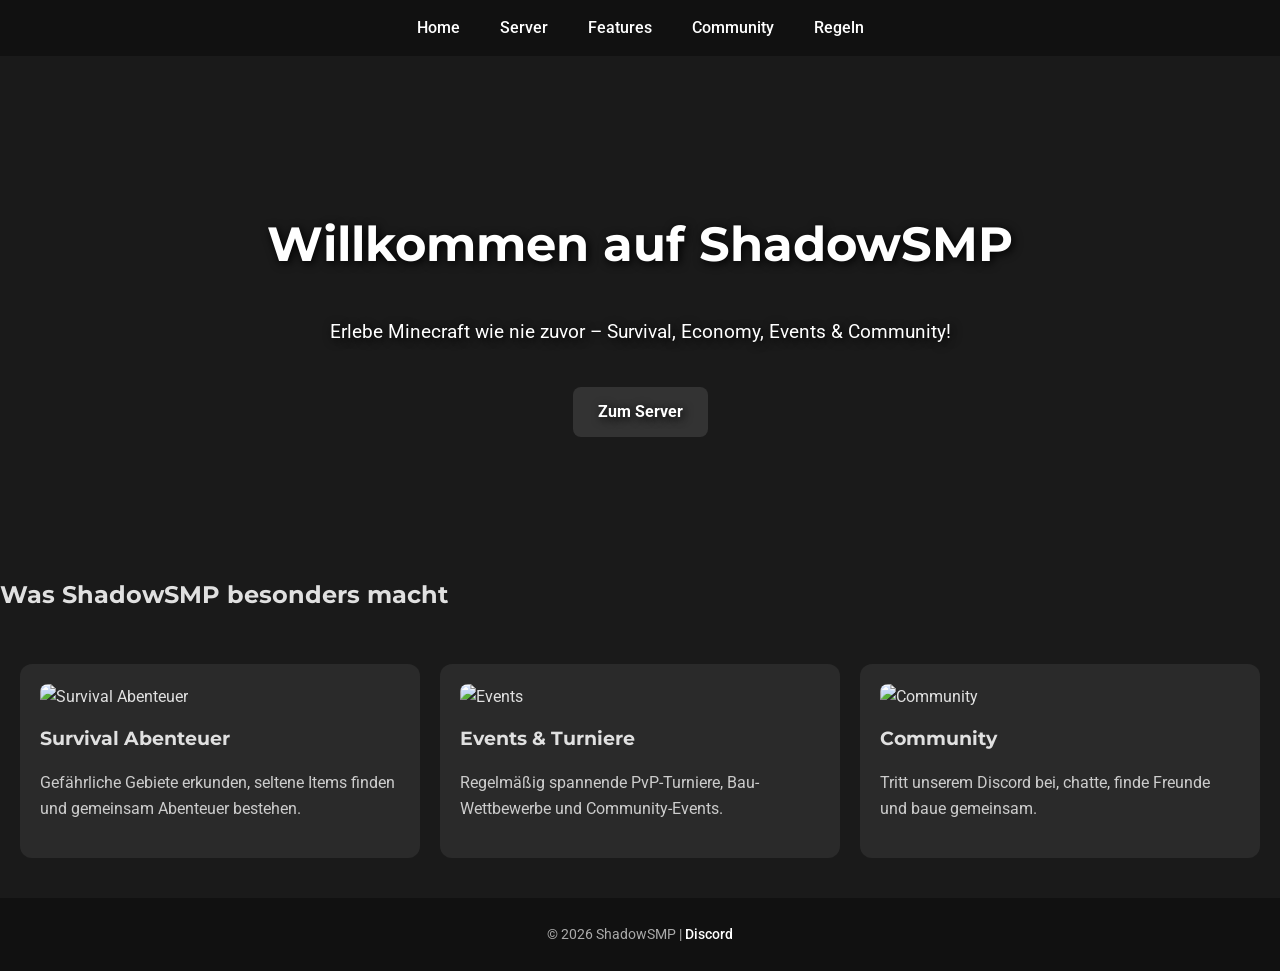
==== index.html @ 8fb62f71 "Add files via upload" ====
<!DOCTYPE html>
<html lang="de">
<head>
<meta charset="UTF-8">
<meta name="viewport" content="width=device-width, initial-scale=1.0">
<title>ShadowSMP – Home</title>
<link href="https://fonts.googleapis.com/css2?family=Roboto:wght@400;700&family=Montserrat:wght@500;700&display=swap" rel="stylesheet">
<link rel="stylesheet" href="style.css">
</head>
<body>

<nav>
  <a href="index.html">Home</a>
  <a href="server.html">Server</a>
  <a href="features.html">Features</a>
  <a href="community.html">Community</a>
  <a href="rules.html">Regeln</a>
</nav>

<header style="background:url('https://i.imgur.com/6oKfM2X.jpg') center/cover no-repeat; height:400px; display:flex; flex-direction:column; justify-content:center; align-items:center; text-align:center; color:#fff; text-shadow:2px 2px 10px #000;">
  <h1>Willkommen auf ShadowSMP</h1>
  <p>Erlebe Minecraft wie nie zuvor – Survival, Economy, Events & Community!</p>
  <a href="server.html" class="btn-primary">Zum Server</a>
</header>

<section>
  <h2>Was ShadowSMP besonders macht</h2>
  <div class="grid">
    <div class="card">
      <img src="https://i.imgur.com/QyXlxqU.jpg" alt="Survival Abenteuer">
      <h3>Survival Abenteuer</h3>
      <p>Gefährliche Gebiete erkunden, seltene Items finden und gemeinsam Abenteuer bestehen.</p>
    </div>
    <div class="card">
      <img src="https://i.imgur.com/2Ff1JjE.jpg" alt="Events">
      <h3>Events & Turniere</h3>
      <p>Regelmäßig spannende PvP-Turniere, Bau-Wettbewerbe und Community-Events.</p>
    </div>
    <div class="card">
      <img src="https://i.imgur.com/8rSxP5R.jpg" alt="Community">
      <h3>Community</h3>
      <p>Tritt unserem Discord bei, chatte, finde Freunde und baue gemeinsam.</p>
    </div>
  </div>
</section>

<footer>
  © 2026 ShadowSMP | <a href="https://discord.gg/g53JW4Nw" target="_blank">Discord</a>
</footer>

</body>
</html>
---- style.css ----
/* -------------------------
   Allgemeine Styles
------------------------- */
body {
  margin: 0;
  font-family: 'Roboto', sans-serif;
  background-color: #1a1a1a;
  color: #e0e0e0;
  line-height: 1.6;
}

a {
  text-decoration: none;
  color: inherit;
}

h1, h2, h3 {
  font-family: 'Montserrat', sans-serif;
  margin-bottom: 10px;
}

/* -------------------------
   Navigation
------------------------- */
nav {
  background-color: #111;
  display: flex;
  justify-content: center;
  padding: 15px 0;
}

nav a {
  margin: 0 20px;
  font-weight: 500;
  color: #fff;
  transition: 0.3s;
}

nav a:hover {
  color: #ccc;
  text-decoration: underline;
}

/* -------------------------
   Header
------------------------- */
header {
  text-align: center;
  color: #fff;
  padding: 50px 20px;
}

header h1 {
  font-size: 3em;
  margin-bottom: 15px;
}

header p {
  font-size: 1.2em;
  max-width: 700px;
}

/* Primary Button */
.btn-primary {
  display: inline-block;
  background-color: #333;
  color: #fff;
  padding: 12px 25px;
  border-radius: 8px;
  font-weight: 700;
  margin-top: 20px;
  transition: 0.3s;
}

.btn-primary:hover {
  background-color: #555;
  transform: scale(1.05);
}

/* -------------------------
   Grid Layout
------------------------- */
.grid {
  display: grid;
  grid-template-columns: repeat(auto-fit, minmax(280px, 1fr));
  gap: 20px;
  padding: 40px 20px;
}

/* -------------------------
   Cards
------------------------- */
.card {
  background-color: #2a2a2a;
  border-radius: 12px;
  padding: 20px;
  transition: transform 0.3s, box-shadow 0.3s;
  overflow: hidden;
}

.card:hover {
  transform: translateY(-8px) scale(1.03);
  box-shadow: 0 0 40px rgba(255,255,255,0.15);
}

.card h3 {
  margin-top: 15px;
  margin-bottom: 10px;
}

.card p, .card ul, .card li {
  color: #ccc;
}

.card ul {
  list-style: none;
  padding-left: 0;
}

.card li {
  padding: 4px 0;
}

/* Card Images */
.card img {
  width: 100%;
  border-radius: 8px;
  transition: transform 0.3s, filter 0.3s;
}

.card img:hover {
  transform: scale(1.05);
  filter: brightness(1.1);
}

/* -------------------------
   Discord Card
------------------------- */
.discord a {
  color: #fff;
  font-weight: 700;
  transition: 0.3s;
}

.discord a:hover {
  color: #ccc;
  text-decoration: underline;
}

/* -------------------------
   Footer
------------------------- */
footer {
  background-color: #111;
  text-align: center;
  padding: 25px 20px;
  color: #aaa;
  font-size: 0.9em;
}

footer a {
  color: #fff;
  font-weight: 500;
  transition: 0.3s;
}

footer a:hover {
  color: #ccc;
}

/* -------------------------
   Responsive
------------------------- */
@media (max-width: 768px) {
  header h1 { font-size: 2.2em; }
  header p { font-size: 1em; }
  nav { flex-direction: column; }
  nav a { margin: 10px 0; }
}
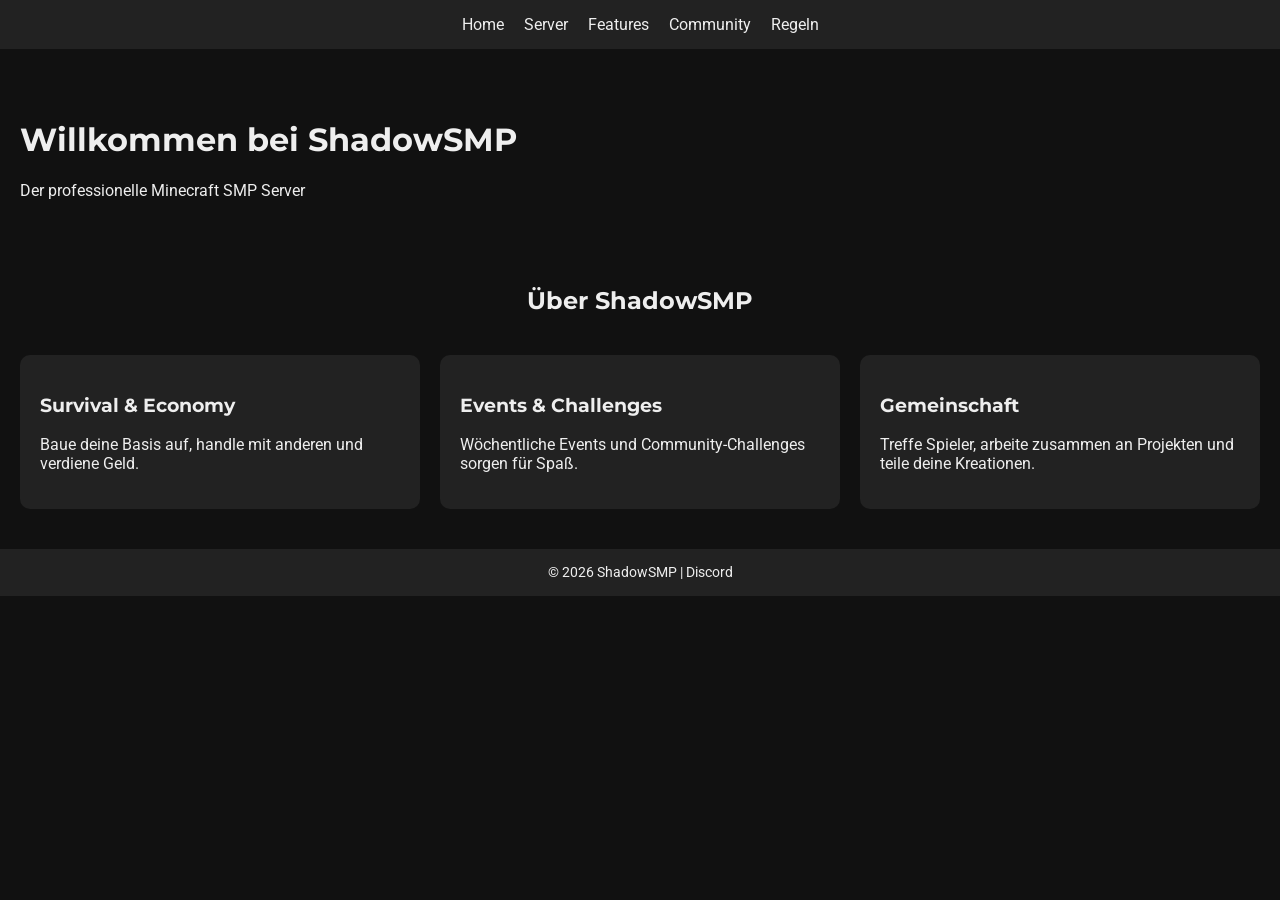
==== commit 3fda4f58: "Add files via upload" ====
--- a/index.html
+++ b/index.html
@@ -17,29 +17,25 @@
   <a href="rules.html">Regeln</a>
 </nav>
 
-<header style="background:url('https://i.imgur.com/6oKfM2X.jpg') center/cover no-repeat; height:400px; display:flex; flex-direction:column; justify-content:center; align-items:center; text-align:center; color:#fff; text-shadow:2px 2px 10px #000;">
-  <h1>Willkommen auf ShadowSMP</h1>
-  <p>Erlebe Minecraft wie nie zuvor – Survival, Economy, Events & Community!</p>
-  <a href="server.html" class="btn-primary">Zum Server</a>
+<header>
+  <h1>Willkommen bei ShadowSMP</h1>
+  <p>Der professionelle Minecraft SMP Server</p>
 </header>
 
 <section>
-  <h2>Was ShadowSMP besonders macht</h2>
+  <h2>Über ShadowSMP</h2>
   <div class="grid">
     <div class="card">
-      <img src="https://i.imgur.com/QyXlxqU.jpg" alt="Survival Abenteuer">
-      <h3>Survival Abenteuer</h3>
-      <p>Gefährliche Gebiete erkunden, seltene Items finden und gemeinsam Abenteuer bestehen.</p>
+      <h3>Survival & Economy</h3>
+      <p>Baue deine Basis auf, handle mit anderen und verdiene Geld.</p>
     </div>
     <div class="card">
-      <img src="https://i.imgur.com/2Ff1JjE.jpg" alt="Events">
-      <h3>Events & Turniere</h3>
-      <p>Regelmäßig spannende PvP-Turniere, Bau-Wettbewerbe und Community-Events.</p>
+      <h3>Events & Challenges</h3>
+      <p>Wöchentliche Events und Community-Challenges sorgen für Spaß.</p>
     </div>
     <div class="card">
-      <img src="https://i.imgur.com/8rSxP5R.jpg" alt="Community">
-      <h3>Community</h3>
-      <p>Tritt unserem Discord bei, chatte, finde Freunde und baue gemeinsam.</p>
+      <h3>Gemeinschaft</h3>
+      <p>Treffe Spieler, arbeite zusammen an Projekten und teile deine Kreationen.</p>
     </div>
   </div>
 </section>
--- a/style.css
+++ b/style.css
@@ -1,179 +1,87 @@
-/* -------------------------
-   Allgemeine Styles
-------------------------- */
+/* Allgemeine Einstellungen */
 body {
-  margin: 0;
-  font-family: 'Roboto', sans-serif;
-  background-color: #1a1a1a;
-  color: #e0e0e0;
-  line-height: 1.6;
+    margin: 0;
+    font-family: 'Roboto', sans-serif;
+    background-color: #111;
+    color: #eee;
 }
 
 a {
-  text-decoration: none;
-  color: inherit;
+    color: #eee;
+    text-decoration: none;
+}
+
+a:hover {
+    color: #fff;
+}
+
+nav {
+    display: flex;
+    justify-content: center;
+    gap: 20px;
+    padding: 15px;
+    background-color: #222;
+    position: sticky;
+    top: 0;
+    z-index: 100;
+}
+
+header {
+    padding: 50px 20px;
 }
 
 h1, h2, h3 {
-  font-family: 'Montserrat', sans-serif;
-  margin-bottom: 10px;
+    font-family: 'Montserrat', sans-serif;
 }
 
-/* -------------------------
-   Navigation
-------------------------- */
-nav {
-  background-color: #111;
-  display: flex;
-  justify-content: center;
-  padding: 15px 0;
+.grid {
+    display: grid;
+    gap: 20px;
+    grid-template-columns: repeat(auto-fit, minmax(280px, 1fr));
+    padding: 20px;
 }
 
-nav a {
-  margin: 0 20px;
-  font-weight: 500;
-  color: #fff;
-  transition: 0.3s;
-}
-
-nav a:hover {
-  color: #ccc;
-  text-decoration: underline;
-}
-
-/* -------------------------
-   Header
-------------------------- */
-header {
-  text-align: center;
-  color: #fff;
-  padding: 50px 20px;
-}
-
-header h1 {
-  font-size: 3em;
-  margin-bottom: 15px;
-}
-
-header p {
-  font-size: 1.2em;
-  max-width: 700px;
-}
-
-/* Primary Button */
-.btn-primary {
-  display: inline-block;
-  background-color: #333;
-  color: #fff;
-  padding: 12px 25px;
-  border-radius: 8px;
-  font-weight: 700;
-  margin-top: 20px;
-  transition: 0.3s;
-}
-
-.btn-primary:hover {
-  background-color: #555;
-  transform: scale(1.05);
-}
-
-/* -------------------------
-   Grid Layout
-------------------------- */
-.grid {
-  display: grid;
-  grid-template-columns: repeat(auto-fit, minmax(280px, 1fr));
-  gap: 20px;
-  padding: 40px 20px;
-}
-
-/* -------------------------
-   Cards
-------------------------- */
 .card {
-  background-color: #2a2a2a;
-  border-radius: 12px;
-  padding: 20px;
-  transition: transform 0.3s, box-shadow 0.3s;
-  overflow: hidden;
+    background-color: #222;
+    padding: 20px;
+    border-radius: 10px;
+    transition: transform 0.3s, background-color 0.3s;
 }
 
 .card:hover {
-  transform: translateY(-8px) scale(1.03);
-  box-shadow: 0 0 40px rgba(255,255,255,0.15);
+    transform: translateY(-5px);
+    background-color: #333;
 }
 
-.card h3 {
-  margin-top: 15px;
-  margin-bottom: 10px;
+footer {
+    background-color: #222;
+    text-align: center;
+    padding: 15px;
+    margin-top: 20px;
+    font-size: 0.9em;
 }
 
-.card p, .card ul, .card li {
-  color: #ccc;
+/* Spielerliste scroll + hover */
+#playerList {
+    max-height: 200px;
+    overflow-y: auto;
+    padding-left: 15px;
+    margin-top: 10px;
 }
 
-.card ul {
-  list-style: none;
-  padding-left: 0;
+#playerList li {
+    padding: 5px;
+    transition: 0.3s;
+    list-style: disc inside;
 }
 
-.card li {
-  padding: 4px 0;
+#playerList li:hover {
+    background-color: rgba(255,255,255,0.1);
+    border-radius: 5px;
 }
 
-/* Card Images */
-.card img {
-  width: 100%;
-  border-radius: 8px;
-  transition: transform 0.3s, filter 0.3s;
+/* Überschriften Style */
+h2 {
+    text-align: center;
+    margin-top: 20px;
 }
-
-.card img:hover {
-  transform: scale(1.05);
-  filter: brightness(1.1);
-}
-
-/* -------------------------
-   Discord Card
-------------------------- */
-.discord a {
-  color: #fff;
-  font-weight: 700;
-  transition: 0.3s;
-}
-
-.discord a:hover {
-  color: #ccc;
-  text-decoration: underline;
-}
-
-/* -------------------------
-   Footer
-------------------------- */
-footer {
-  background-color: #111;
-  text-align: center;
-  padding: 25px 20px;
-  color: #aaa;
-  font-size: 0.9em;
-}
-
-footer a {
-  color: #fff;
-  font-weight: 500;
-  transition: 0.3s;
-}
-
-footer a:hover {
-  color: #ccc;
-}
-
-/* -------------------------
-   Responsive
-------------------------- */
-@media (max-width: 768px) {
-  header h1 { font-size: 2.2em; }
-  header p { font-size: 1em; }
-  nav { flex-direction: column; }
-  nav a { margin: 10px 0; }
-}
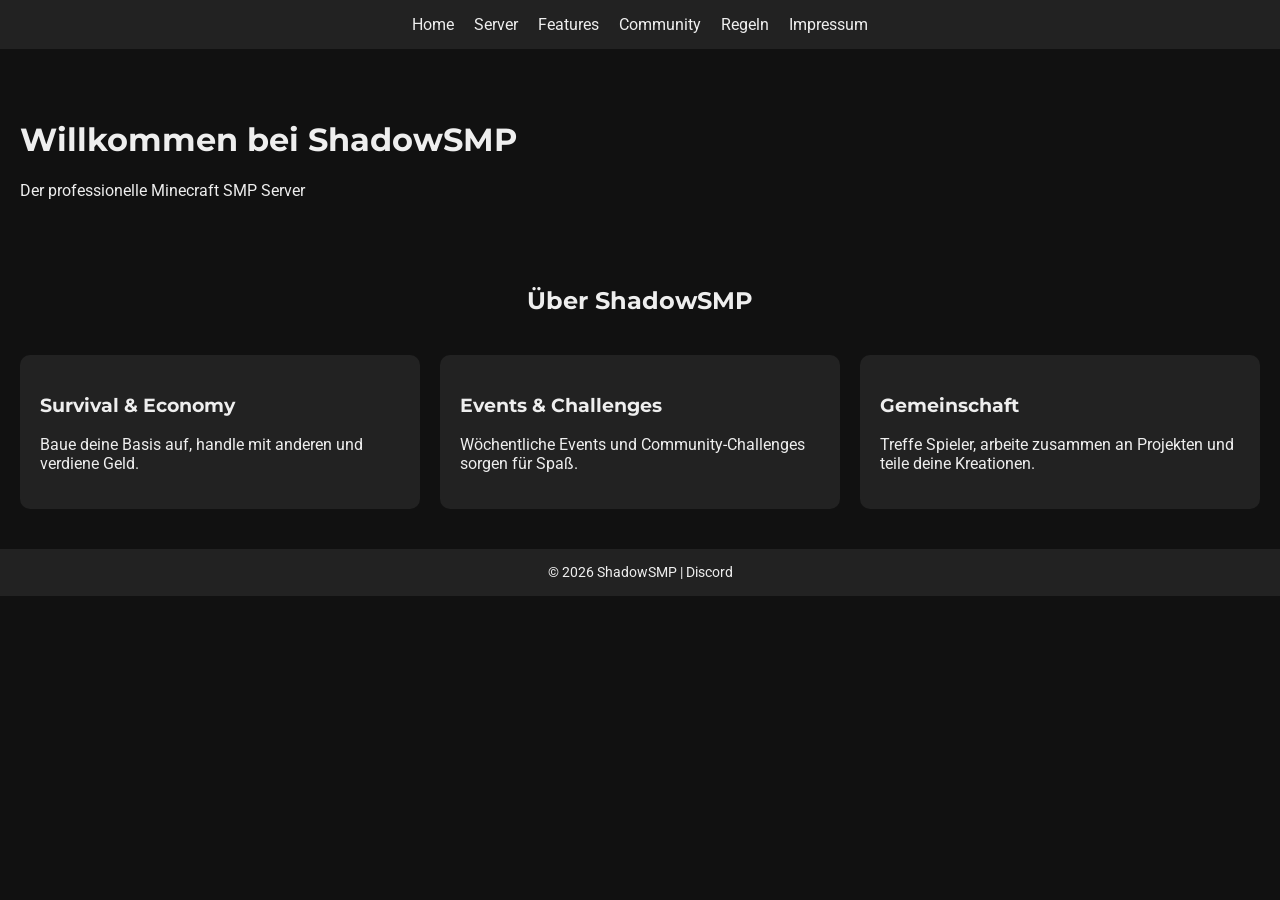
==== commit 1a1a2c98: "Add files via upload" ====
--- a/index.html
+++ b/index.html
@@ -1,48 +1,54 @@
-<!DOCTYPE html>
+<!doctype html>
 <html lang="de">
-<head>
-<meta charset="UTF-8">
-<meta name="viewport" content="width=device-width, initial-scale=1.0">
-<title>ShadowSMP – Home</title>
-<link href="https://fonts.googleapis.com/css2?family=Roboto:wght@400;700&family=Montserrat:wght@500;700&display=swap" rel="stylesheet">
-<link rel="stylesheet" href="style.css">
-</head>
-<body>
+  <head>
+    <meta charset="UTF-8" />
+    <meta name="viewport" content="width=device-width, initial-scale=1.0" />
+    <title>ShadowSMP – Home</title>
+    <link
+      href="https://fonts.googleapis.com/css2?family=Roboto:wght@400;700&family=Montserrat:wght@500;700&display=swap"
+      rel="stylesheet"
+    />
+    <link rel="stylesheet" href="style.css" />
+  </head>
+  <body>
+    <nav>
+      <a href="index.html">Home</a>
+      <a href="server.html">Server</a>
+      <a href="features.html">Features</a>
+      <a href="community.html">Community</a>
+      <a href="rules.html">Regeln</a>
+      <a href="impressum.html">Impressum</a>
+    </nav>
 
-<nav>
-  <a href="index.html">Home</a>
-  <a href="server.html">Server</a>
-  <a href="features.html">Features</a>
-  <a href="community.html">Community</a>
-  <a href="rules.html">Regeln</a>
-</nav>
+    <header>
+      <h1>Willkommen bei ShadowSMP</h1>
+      <p>Der professionelle Minecraft SMP Server</p>
+    </header>
 
-<header>
-  <h1>Willkommen bei ShadowSMP</h1>
-  <p>Der professionelle Minecraft SMP Server</p>
-</header>
+    <section>
+      <h2>Über ShadowSMP</h2>
+      <div class="grid">
+        <div class="card">
+          <h3>Survival & Economy</h3>
+          <p>Baue deine Basis auf, handle mit anderen und verdiene Geld.</p>
+        </div>
+        <div class="card">
+          <h3>Events & Challenges</h3>
+          <p>Wöchentliche Events und Community-Challenges sorgen für Spaß.</p>
+        </div>
+        <div class="card">
+          <h3>Gemeinschaft</h3>
+          <p>
+            Treffe Spieler, arbeite zusammen an Projekten und teile deine
+            Kreationen.
+          </p>
+        </div>
+      </div>
+    </section>
 
-<section>
-  <h2>Über ShadowSMP</h2>
-  <div class="grid">
-    <div class="card">
-      <h3>Survival & Economy</h3>
-      <p>Baue deine Basis auf, handle mit anderen und verdiene Geld.</p>
-    </div>
-    <div class="card">
-      <h3>Events & Challenges</h3>
-      <p>Wöchentliche Events und Community-Challenges sorgen für Spaß.</p>
-    </div>
-    <div class="card">
-      <h3>Gemeinschaft</h3>
-      <p>Treffe Spieler, arbeite zusammen an Projekten und teile deine Kreationen.</p>
-    </div>
-  </div>
-</section>
-
-<footer>
-  © 2026 ShadowSMP | <a href="https://discord.gg/g53JW4Nw" target="_blank">Discord</a>
-</footer>
-
-</body>
+    <footer>
+      © 2026 ShadowSMP |
+      <a href="https://discord.gg/g53JW4Nw" target="_blank">Discord</a>
+    </footer>
+  </body>
 </html>
